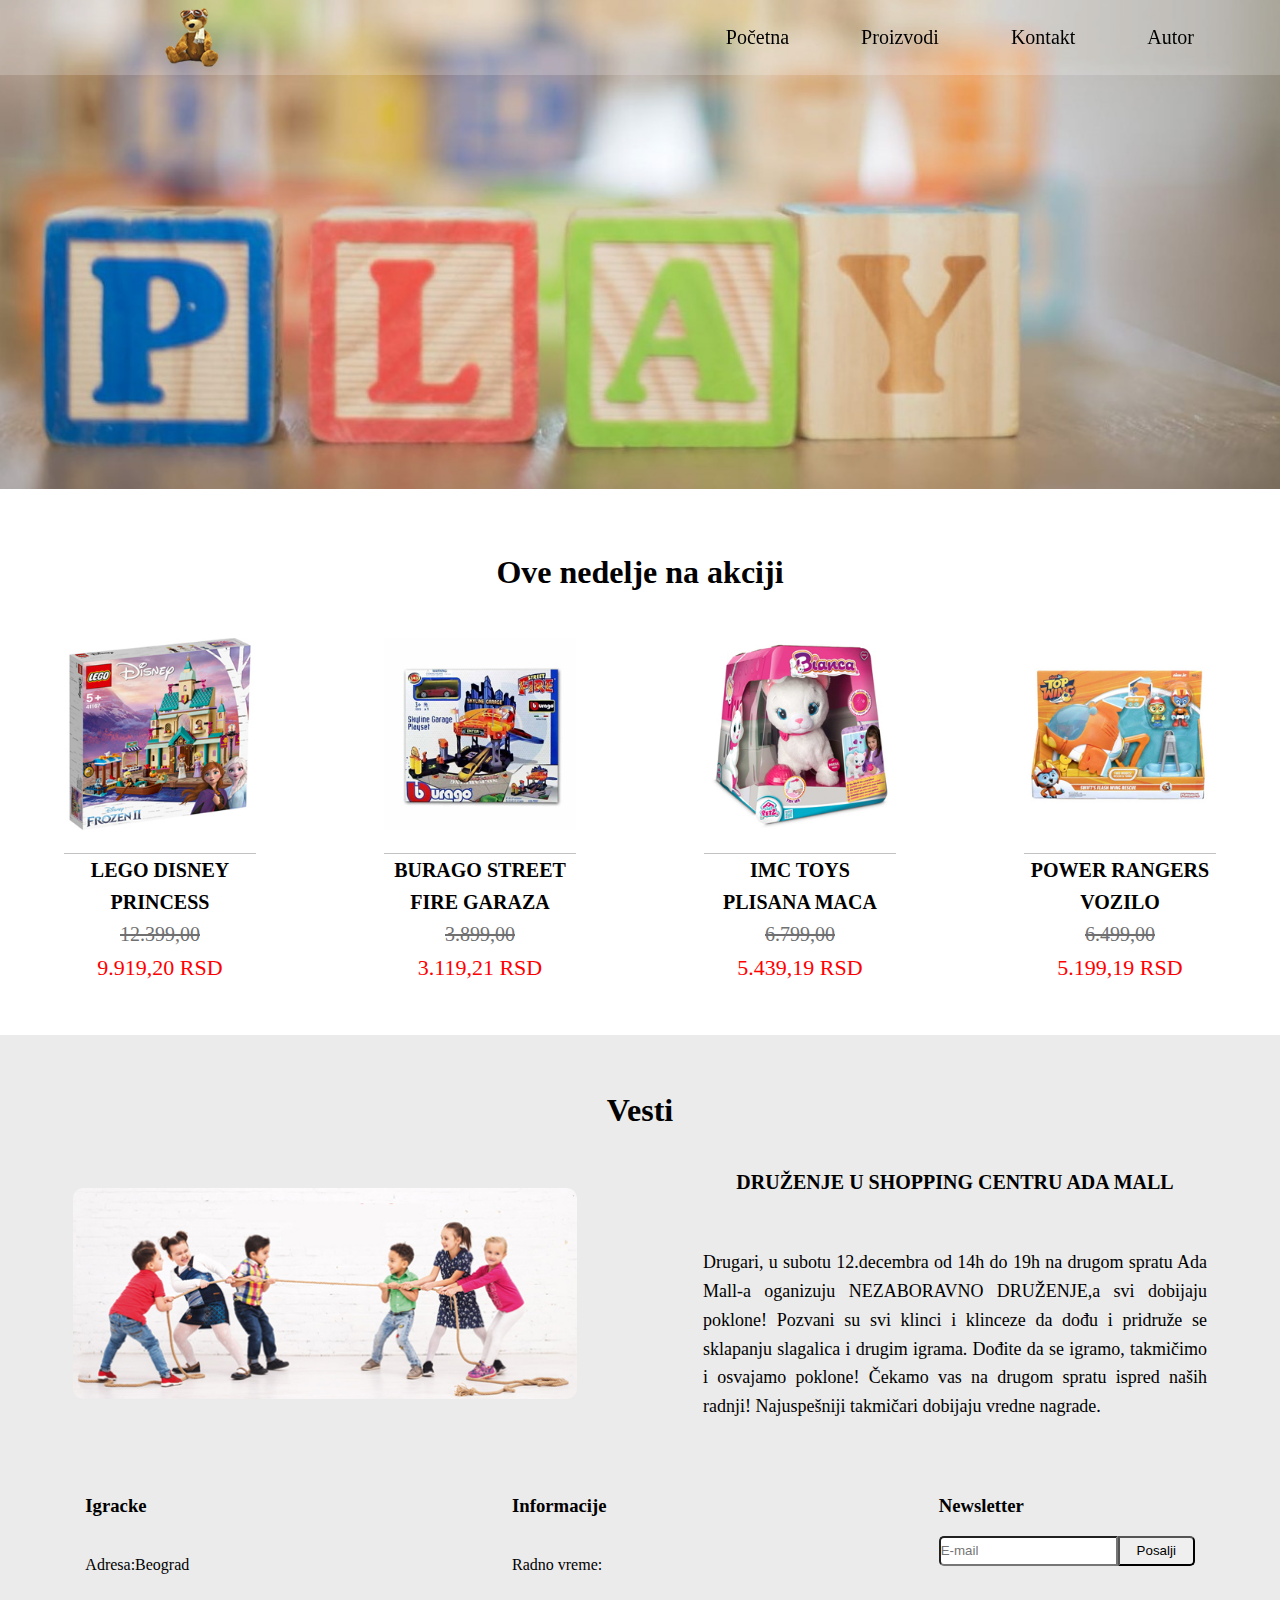
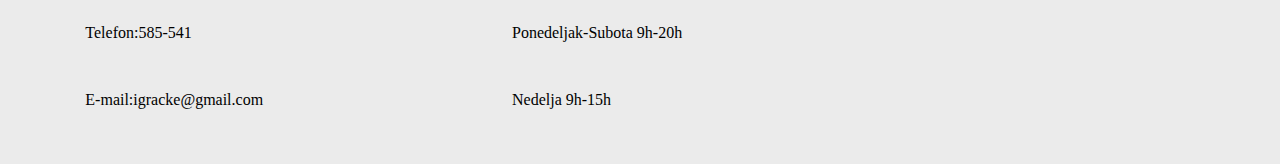
==== index.html @ faf62657 "novi sajt" ====
<!DOCTYPE html>
<html lang="en">
<head>
    <meta charset="UTF-8">
    <meta name="viewport" content="width=device-width, initial-scale=1.0">
    <meta http-equiv="X-UA-Compatible" content="ie=edge">
    <link rel="stylesheet" href="css/style.css" type="text/css">
    <link href="https://fonts.googleapis.com/css?family=Kalam&display=swap" rel="stylesheet">
    <link rel="stylesheet" href="https://use.fontawesome.com/releases/v5.8.1/css/all.css" integrity="sha384-50oBUHEmvpQ+1lW4y57PTFmhCaXp0ML5d60M1M7uH2+nqUivzIebhndOJK28anvf" crossorigin="anonymous"/>
    <title>Document</title>
</head>
<body>
    <header id="header">
    </header>
    <div id="slika">
    </div>
    <div id="akcija">
    </div>
    <div id="vesti">
    </div>
    <footer id="footer">
    </footer>

    <script src="js/jquery-3.4.1.min.js"></script>
    <script src="js/main.js" type="text/javascript"></script>
    <script src="js/akcija.js" type="text/javascript"></script>
</body>
</html>
---- css/style.css ----
*{
    margin: 0px;
    padding: 0px;
    box-sizing: border-box;
    line-height: 1.6;
}
h1{
    margin: 20px 0px;
}
h2{
    font-size: 20px;
}
p{
    font-size: 20px;
}
.pTag{
    text-decoration: line-through #707070;
    color: #707070;
}
.span{
    color: red;
    font-size: 22px;
}
header{
    width: 100%;
    display: flex;
    justify-content: space-between;
    align-items: center;
    position: fixed;
    background-color: rgba(255, 255, 255, 0.2);
    transition: 0.3s ease-out;
}

#logo{
    text-align: center;
    width: 30%;
}
nav{
    margin-right: 50px;
}
ul{
    display: flex;
    justify-content: space-around;
}
ul li{
    list-style-type: none;
    padding: 21px;
}
ul li a{
    text-decoration: none;
    padding: 15px;
    font-size: 20px;
    color: #000;
}
a{
    color: #000;
}
#meni li a{
    padding: 0px;
}
#meni{
    position: absolute;
    top: 74px;
    background-color: rgba(255, 255, 255, 0.2);
}
#lizapodmeni{
    position: relative;
}
.none{
    display: none;
}
.visible{
    display: block;
}
.scrolling{
    background-color: rgba(0, 0, 0, 0.7)!important;
    transition: 0.3s ease-out;
}
.scrollingA{
    color: #fff;
}
#slika img,.blok img{
    width: 100%;
}
#akcija,#bebe,#devojcice,#decaci,#drusigre{
    padding: 30px 0px;
    width: 100%;
    text-align: center;
}
#drzac{
    width: 100%;
    display: flex;
    justify-content: space-around;
    flex-wrap: wrap;
}
.blok{
    width: 15%;
    margin: 20px;
}
.blok img{
    margin-bottom: 15px;   
}
.blok h2{
    border-top: 1px solid #c2c2c2;
}
#vesti{
    text-align: center;
    background-color: rgba(0, 0, 0, 0.08);
    padding: 30px 0px;
}
#vesti h3{
    margin-bottom: 50px;
}
.vesti{
    display: flex;
    justify-content: space-around;
    align-items: center;
    padding: 10px;
}
.vesti p{
    text-align: justify;
    font-size: 18px;
}
.vesti h3{
    font-size: 20px;
    margin-bottom: 5px;
}
.vesti img, .tekstvesti{
    width: 40%;
    border-radius: 10px;
}
#footer{
    width: 100%;
    display: flex;
    justify-content: space-around;
    background-color: rgba(0, 0, 0, 0.08);
}
.footerB{
    padding: 30px 0px;
    width: 20%;
}
#footer ul{
    flex-direction: column;
}
#footer h3{
    margin-bottom: 10px;
}
#footer ul li{
    padding-left: 0px;
}
#news{
    width: 70%;
    border-radius: 5px 0px 0px 5px;
}
#posaljiN,#news{
    height: 30px;
}
#posaljiN{
    width: 30%;
    border-radius: 0px 5px 5px 0px;
}
#ul2 .fab{
    color: black;
}
#ul2{
    flex-direction: row!important;
    padding-top: 15px;
}
a .fab, .fa-bars{
    font-size: 40px; 
}

#treciD{
    margin: 15px 0px;
}

@media screen and (max-width:1000px){
    .blok{
        width: 30%;
    }
}

@media screen and (max-width:820px){
    .blok{
        width: 30%;
    }
    #footer{
        flex-wrap: wrap;
    }
    .footerB{
        width: 80%;
        text-align: center;
    }
    nav{
        display: none;
        position: absolute;
        top: 74px;
        right: -50px;
    }
    .hamburger{
        position: relative;
    }
    header{
        justify-content: space-around;
    }
    header div{
        display: block!important;
    }
    .fa-bars{
        font-size: 30px;
    }
    #logo{
        text-align: left;
    }
    .meniU{
        background-color: rgba(255, 255, 255, 0.2);
    }
    .meniU ul{
        flex-direction: column;
    }


    
    
}

@media screen and (max-width:480px){
    .blok{
        width: 70%;
    }
}
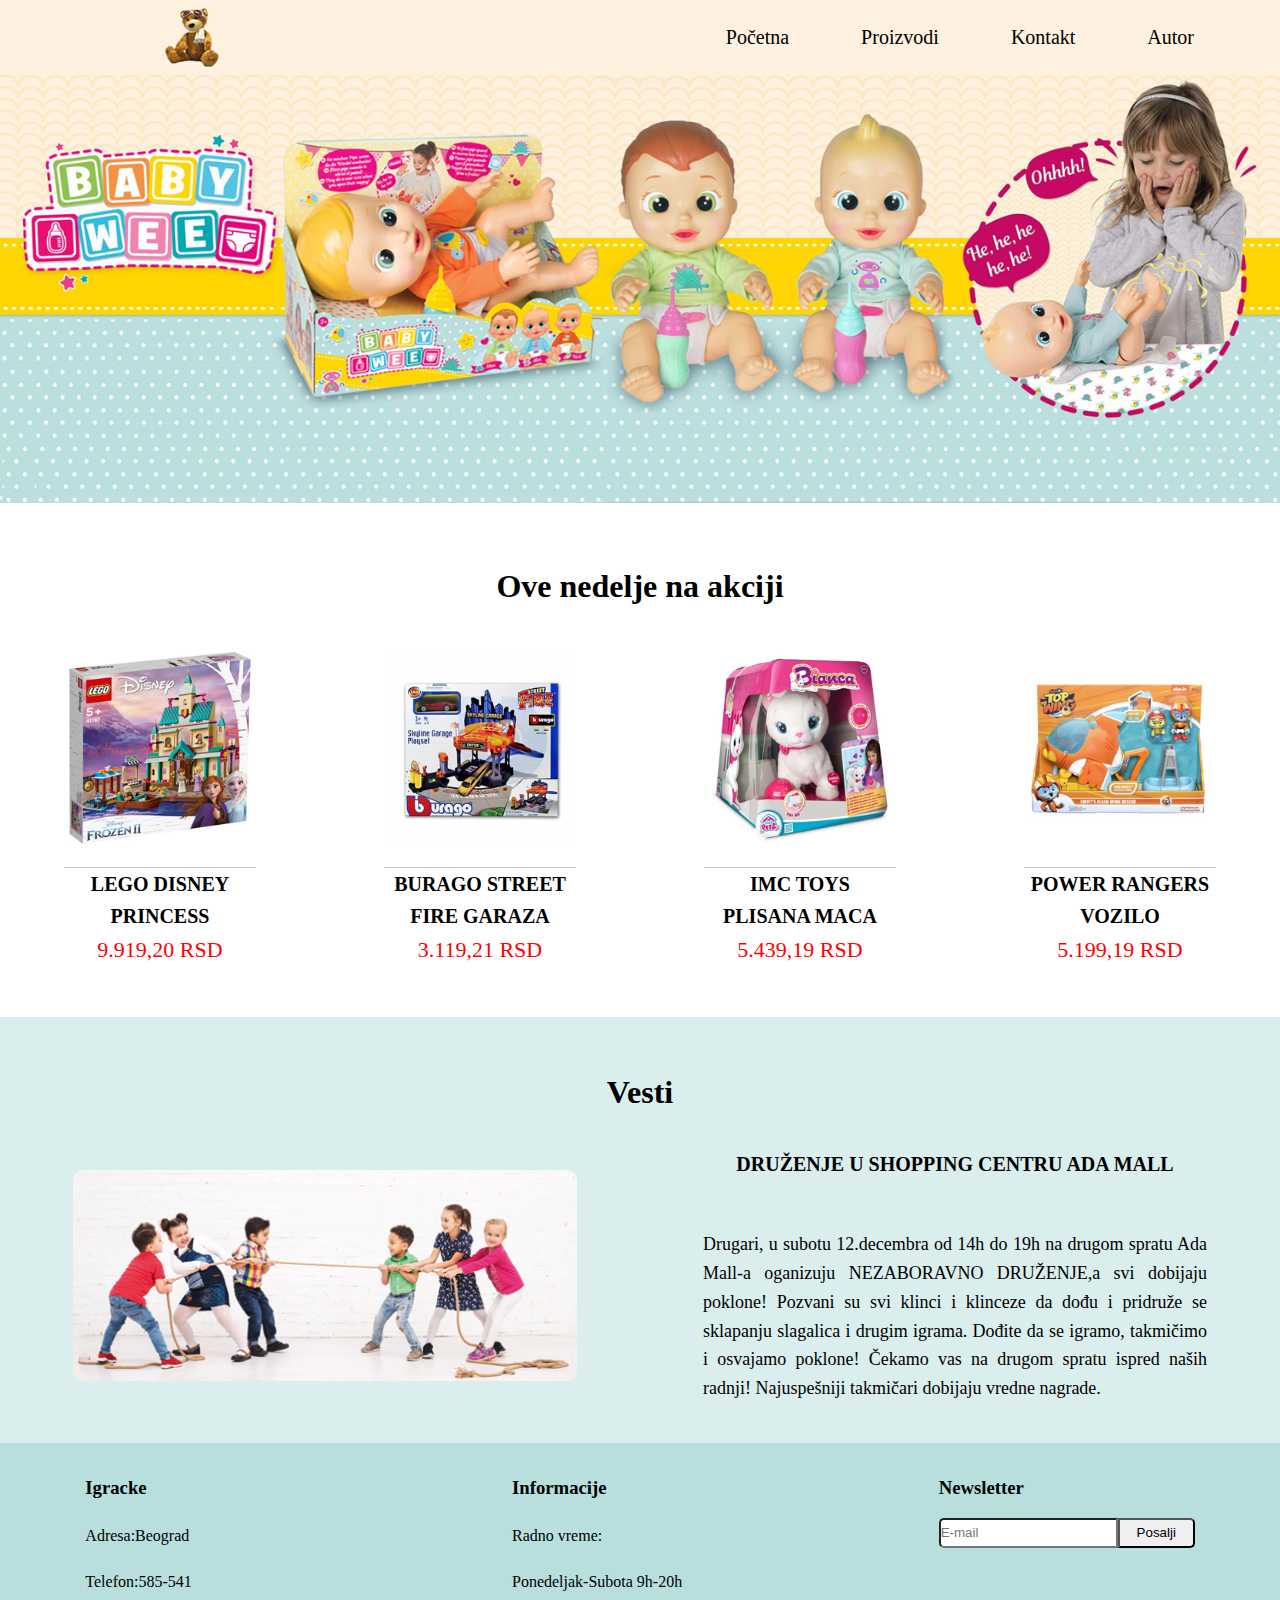
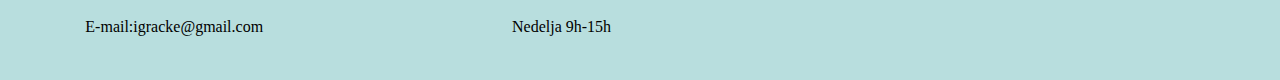
==== commit 7eaa4142: "promena meni" ====
--- a/index.html
+++ b/index.html
@@ -23,6 +23,5 @@
 
     <script src="js/jquery-3.4.1.min.js"></script>
     <script src="js/main.js" type="text/javascript"></script>
-    <script src="js/akcija.js" type="text/javascript"></script>
 </body>
 </html>--- a/css/style.css
+++ b/css/style.css
@@ -27,7 +27,7 @@
     justify-content: space-between;
     align-items: center;
     position: fixed;
-    background-color: rgba(255, 255, 255, 0.2);
+    background-color: #fef1df;
     transition: 0.3s ease-out;
 }
 
@@ -61,7 +61,7 @@
 #meni{
     position: absolute;
     top: 74px;
-    background-color: rgba(255, 255, 255, 0.2);
+    background-color: #fef1df;
 }
 #lizapodmeni{
     position: relative;
@@ -73,11 +73,11 @@
     display: block;
 }
 .scrolling{
-    background-color: rgba(0, 0, 0, 0.7)!important;
+    background-color: rgba(184, 222, 222, 1)!important;
     transition: 0.3s ease-out;
 }
-.scrollingA{
-    color: #fff;
+#slika img{
+    margin-top: 70px;
 }
 #slika img,.blok img{
     width: 100%;
@@ -105,7 +105,7 @@
 }
 #vesti{
     text-align: center;
-    background-color: rgba(0, 0, 0, 0.08);
+    background-color: rgba(184, 222, 222, 0.5);
     padding: 30px 0px;
 }
 #vesti h3{
@@ -114,6 +114,7 @@
 .vesti{
     display: flex;
     justify-content: space-around;
+    flex-wrap: wrap;
     align-items: center;
     padding: 10px;
 }
@@ -133,7 +134,7 @@
     width: 100%;
     display: flex;
     justify-content: space-around;
-    background-color: rgba(0, 0, 0, 0.08);
+    background-color: rgba(184, 222, 222, 1);
 }
 .footerB{
     padding: 30px 0px;
@@ -146,7 +147,7 @@
     margin-bottom: 10px;
 }
 #footer ul li{
-    padding-left: 0px;
+    padding: 10px 0px;
 }
 #news{
     width: 70%;
@@ -166,12 +167,18 @@
     flex-direction: row!important;
     padding-top: 15px;
 }
-a .fab, .fa-bars{
+a .fab{
+    font-size: 30px; 
+}
+.fa-bars{
     font-size: 40px; 
 }
 
 #treciD{
     margin: 15px 0px;
+}
+.bold{
+    font-weight: bold;
 }
 
 @media screen and (max-width:1000px){
@@ -181,6 +188,9 @@
 }
 
 @media screen and (max-width:820px){
+    #slika img{
+        margin-top: 0px;
+    }
     .blok{
         width: 30%;
     }
@@ -197,11 +207,15 @@
         top: 74px;
         right: -50px;
     }
+    #meni{
+        position: static;
+    }
     .hamburger{
         position: relative;
     }
     header{
         justify-content: space-around;
+        position: static;
     }
     header div{
         display: block!important;
@@ -213,19 +227,33 @@
         text-align: left;
     }
     .meniU{
-        background-color: rgba(255, 255, 255, 0.2);
+        background-color: #fef1df;
+        width: 100%;
+        text-align: center;
     }
     .meniU ul{
         flex-direction: column;
     }
-
-
-    
-    
+    .vesti img, .tekstvesti{
+        width: 80%;
+    }
+    #vesti h3{
+        margin: 25px;
+    }
+    header li, #meni li{
+        padding: 25px;
+    }
+    #lizapodmeni{
+        padding: 0px;
+    }
+    ul li a{
+        font-size: 25px;
+    }
+  
 }
 
 @media screen and (max-width:480px){
     .blok{
-        width: 70%;
-    }
-}
+        width: 60%;
+    }
+}
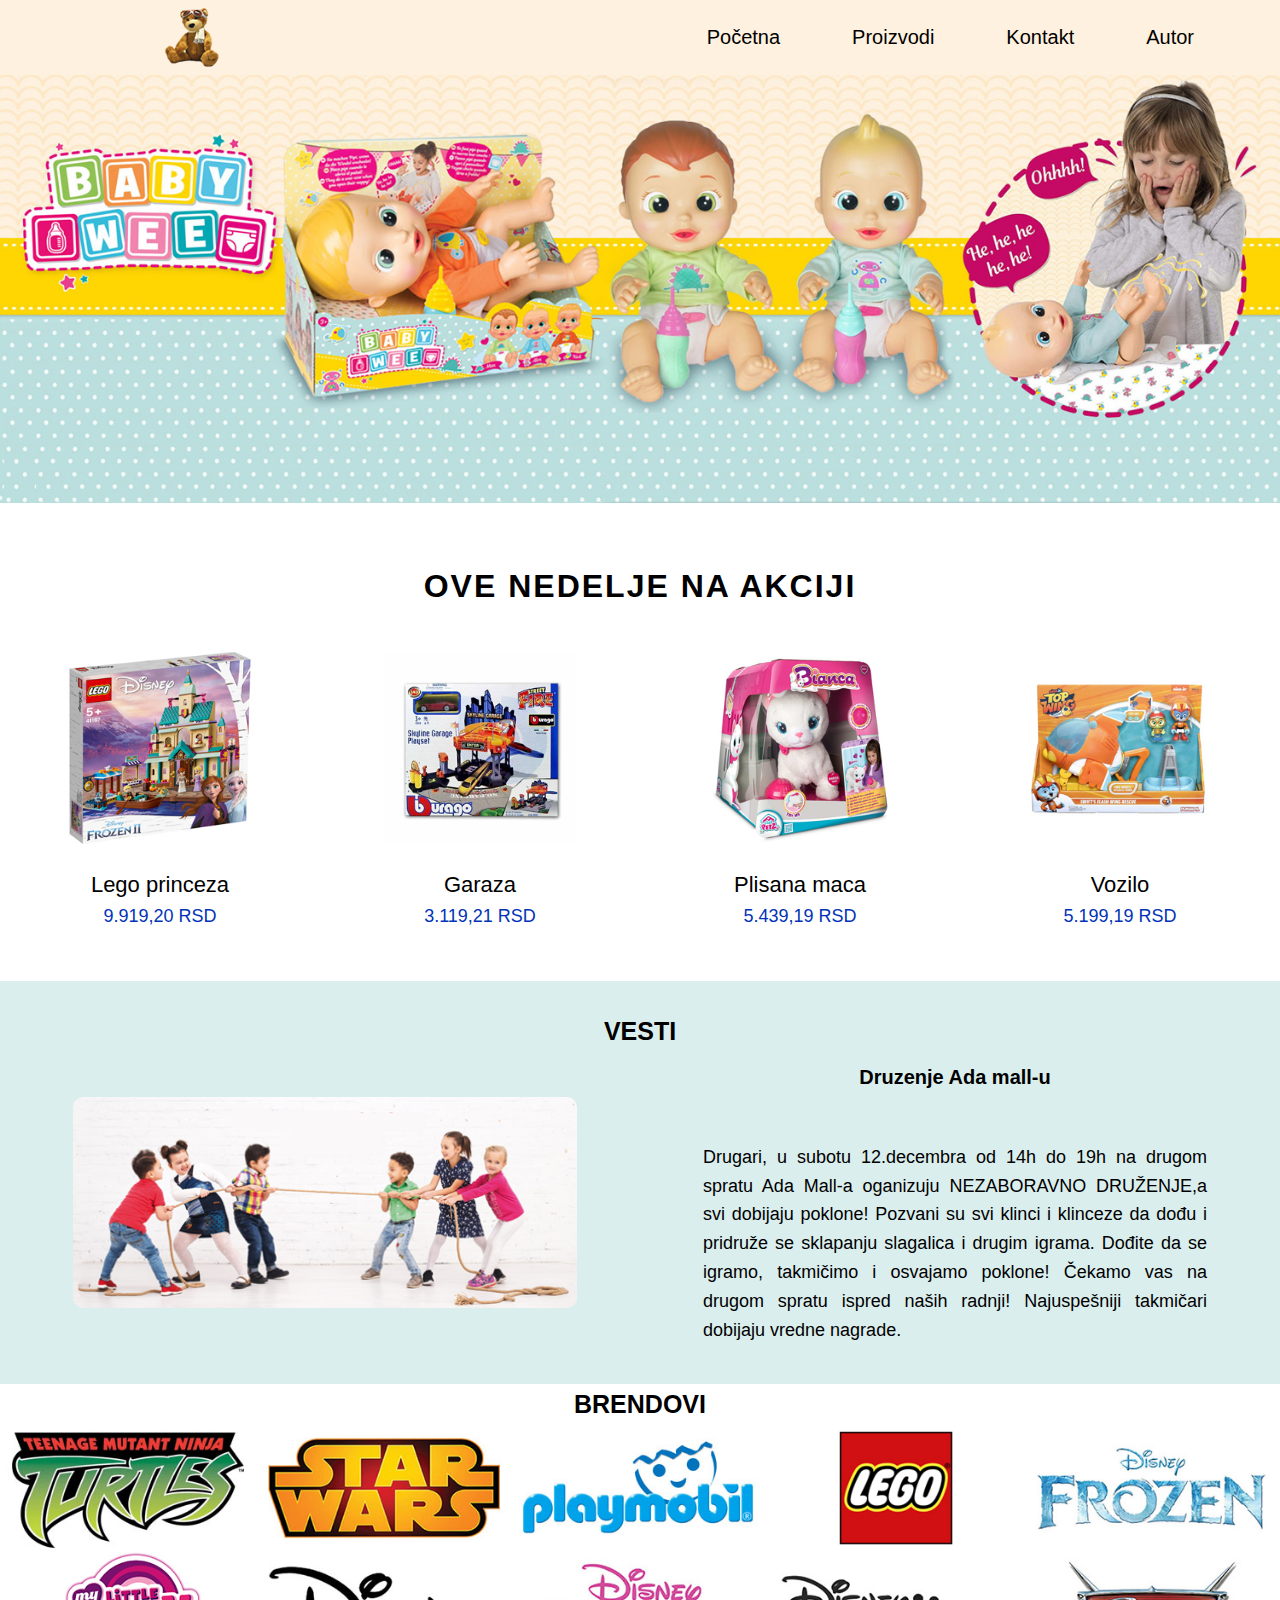
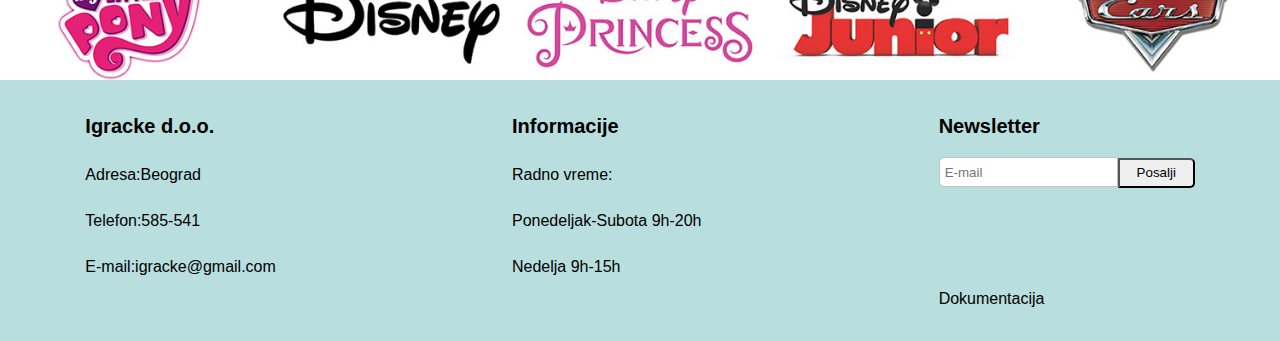
==== commit 72b2e628: "promena" ====
--- a/index.html
+++ b/index.html
@@ -18,6 +18,8 @@
     </div>
     <div id="vesti">
     </div>
+    <div id="plug">
+    </div>
     <footer id="footer">
     </footer>
 
--- a/css/style.css
+++ b/css/style.css
@@ -4,22 +4,32 @@
     box-sizing: border-box;
     line-height: 1.6;
 }
+body{
+    font-family: 'Roboto Condensed', sans-serif;
+}
 h1{
     margin: 20px 0px;
+    text-transform: uppercase;
+    text-align: center;
+    letter-spacing: 2px;
 }
 h2{
+    font-size: 25px;
+    text-transform: uppercase;
+}
+h3{
     font-size: 20px;
 }
 p{
-    font-size: 20px;
+    font-size: 22px;
 }
 .pTag{
     text-decoration: line-through #707070;
     color: #707070;
 }
 .span{
-    color: red;
-    font-size: 22px;
+    color: #0233b7;
+    font-size: 18px;
 }
 header{
     width: 100%;
@@ -47,13 +57,13 @@
     padding: 21px;
 }
 ul li a{
-    text-decoration: none;
     padding: 15px;
     font-size: 20px;
     color: #000;
 }
 a{
     color: #000;
+    text-decoration: none;
 }
 #meni li a{
     padding: 0px;
@@ -87,11 +97,14 @@
     width: 100%;
     text-align: center;
 }
-#drzac{
+.drzac{
     width: 100%;
     display: flex;
     justify-content: space-around;
     flex-wrap: wrap;
+}
+#plug img{
+    width: 20%;
 }
 .blok{
     width: 15%;
@@ -123,7 +136,6 @@
     font-size: 18px;
 }
 .vesti h3{
-    font-size: 20px;
     margin-bottom: 5px;
 }
 .vesti img, .tekstvesti{
@@ -152,6 +164,8 @@
 #news{
     width: 70%;
     border-radius: 5px 0px 0px 5px;
+    border: 1px solid #c2c2c2;
+    padding: 5px;
 }
 #posaljiN,#news{
     height: 30px;
@@ -180,6 +194,67 @@
 .bold{
     font-weight: bold;
 }
+#kontakt{
+    width: 100%;
+    display: flex;
+    justify-content: space-around;
+    align-items: center;
+    padding: 30px 0px;
+}
+.kontakt{
+    width: 35%;
+    margin-top: 20px;
+}
+.kontakt img{
+    border-radius: 5px;
+    width: 100%;
+}
+#imePrezime,#poruka{
+    width: 100%;
+}
+#telefon, #email{
+    width: 100%;
+}
+.kontakt input, textarea{
+    border: 1px solid #c2c2c2;
+    border-radius: 5px;
+    padding-left: 3px;
+}
+.kontakt input{
+    height: 40px;
+}
+textarea{
+    height: 80px;
+}
+#raspored{
+    display: flex;
+    justify-content: space-between;
+    margin-top: 6px;
+}
+.zalabele{
+    width: 45%;
+}
+#posalji{
+    width: 20%;
+}
+.greska{
+    border: 1px solid red!important;
+}
+.ispravno{
+    border: 1px solid green!important;
+}
+
+#autor{
+    width: 100%;
+    display: flex;
+    justify-content: space-around;
+    align-items: center;
+    padding: 30px 0px;
+}
+#plug{
+    text-align: center;
+}
+
 
 @media screen and (max-width:1000px){
     .blok{
@@ -249,6 +324,21 @@
     ul li a{
         font-size: 25px;
     }
+    #news{
+        width: 50%;
+    }
+    #posaljiN{
+        width: 20%;
+    }
+    #kontakt{
+        flex-direction: column;
+    }
+    .kontakt{
+        width: 70%;
+    }
+    #plug img{
+        width: 30%;
+    }
   
 }
 
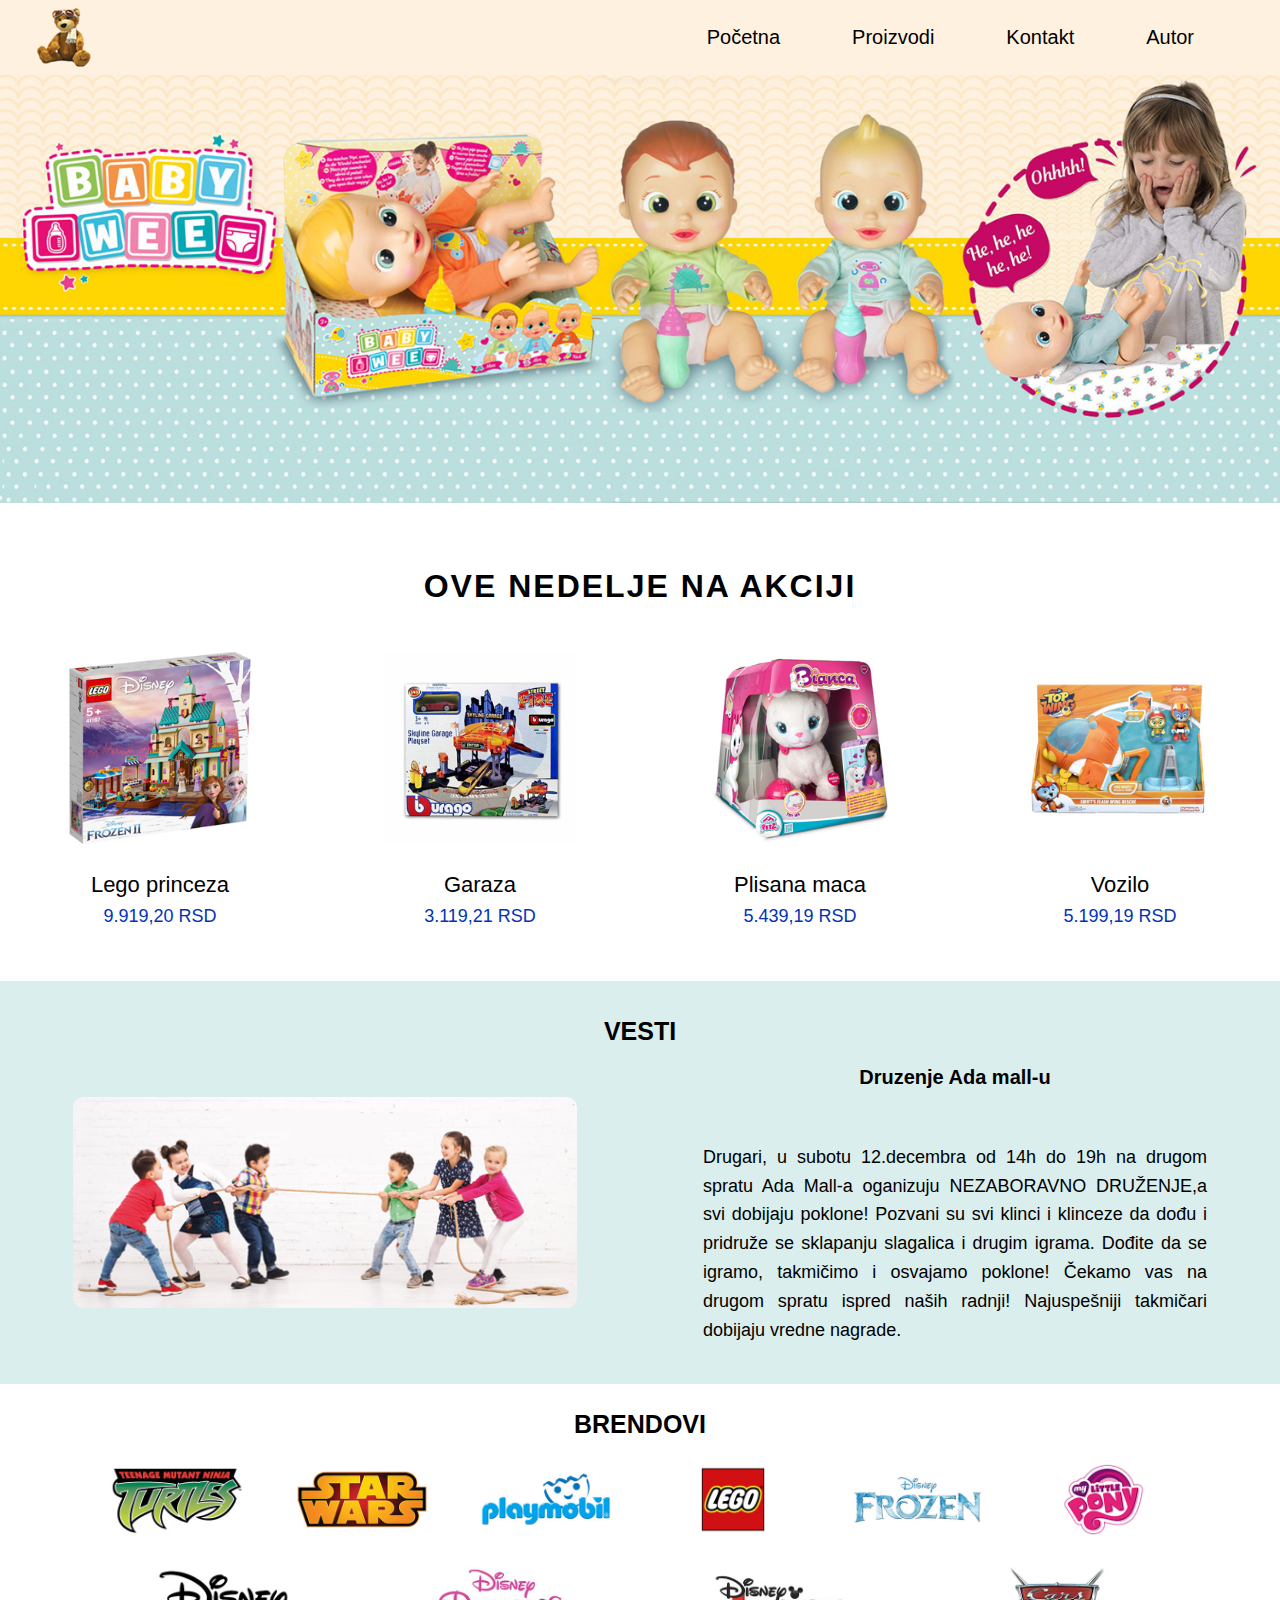
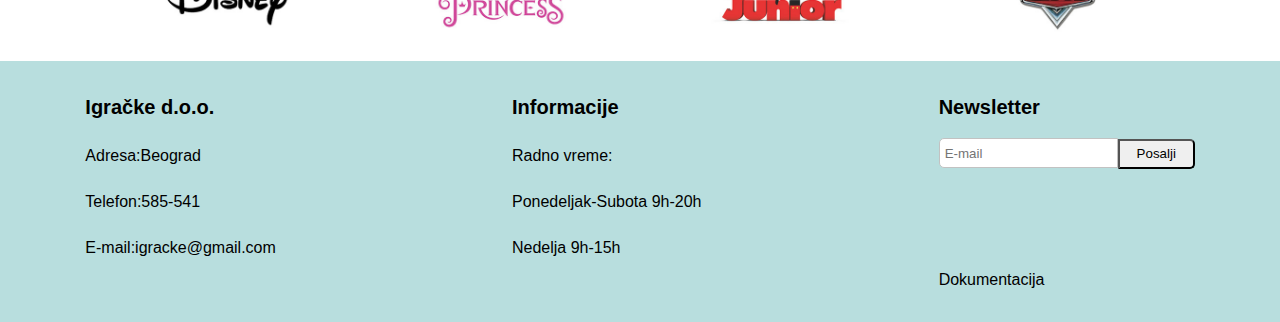
==== commit 605a1c89: "promena" ====
--- a/index.html
+++ b/index.html
@@ -7,7 +7,8 @@
     <link rel="stylesheet" href="css/style.css" type="text/css">
     <link href="https://fonts.googleapis.com/css?family=Kalam&display=swap" rel="stylesheet">
     <link rel="stylesheet" href="https://use.fontawesome.com/releases/v5.8.1/css/all.css" integrity="sha384-50oBUHEmvpQ+1lW4y57PTFmhCaXp0ML5d60M1M7uH2+nqUivzIebhndOJK28anvf" crossorigin="anonymous"/>
-    <title>Document</title>
+    <link rel="shortcut icon" href="img/logo.ico">
+    <title>Igračke</title>
 </head>
 <body>
     <header id="header">
--- a/css/style.css
+++ b/css/style.css
@@ -43,7 +43,7 @@
 
 #logo{
     text-align: center;
-    width: 30%;
+    width: 10%;
 }
 nav{
     margin-right: 50px;
@@ -103,8 +103,21 @@
     justify-content: space-around;
     flex-wrap: wrap;
 }
-#plug img{
-    width: 20%;
+#plug{
+    text-align: center;
+    width: 90%;
+    margin: 0px auto;
+    padding: 20px;
+}
+#plug h1{
+    margin: 20px;
+}
+.slicice{
+    width: 15%;
+    margin-top: 20px;
+}
+.slicice img{
+    width: 85%;
 }
 .blok{
     width: 15%;
@@ -251,14 +264,15 @@
     align-items: center;
     padding: 30px 0px;
 }
-#plug{
-    text-align: center;
-}
 
 
 @media screen and (max-width:1000px){
     .blok{
         width: 30%;
+    }
+    .slicice{
+        width: 20%;
+        margin: 10px;
     }
 }
 
@@ -289,8 +303,9 @@
         position: relative;
     }
     header{
-        justify-content: space-around;
+        justify-content: space-between;
         position: static;
+        padding: 0px 20px;
     }
     header div{
         display: block!important;
@@ -336,8 +351,14 @@
     .kontakt{
         width: 70%;
     }
-    #plug img{
-        width: 30%;
+    .zalabele{
+        width: 100%;
+    }
+    #raspored{
+        flex-direction: column;
+    }
+    .slicice{
+        width: 40%;
     }
   
 }
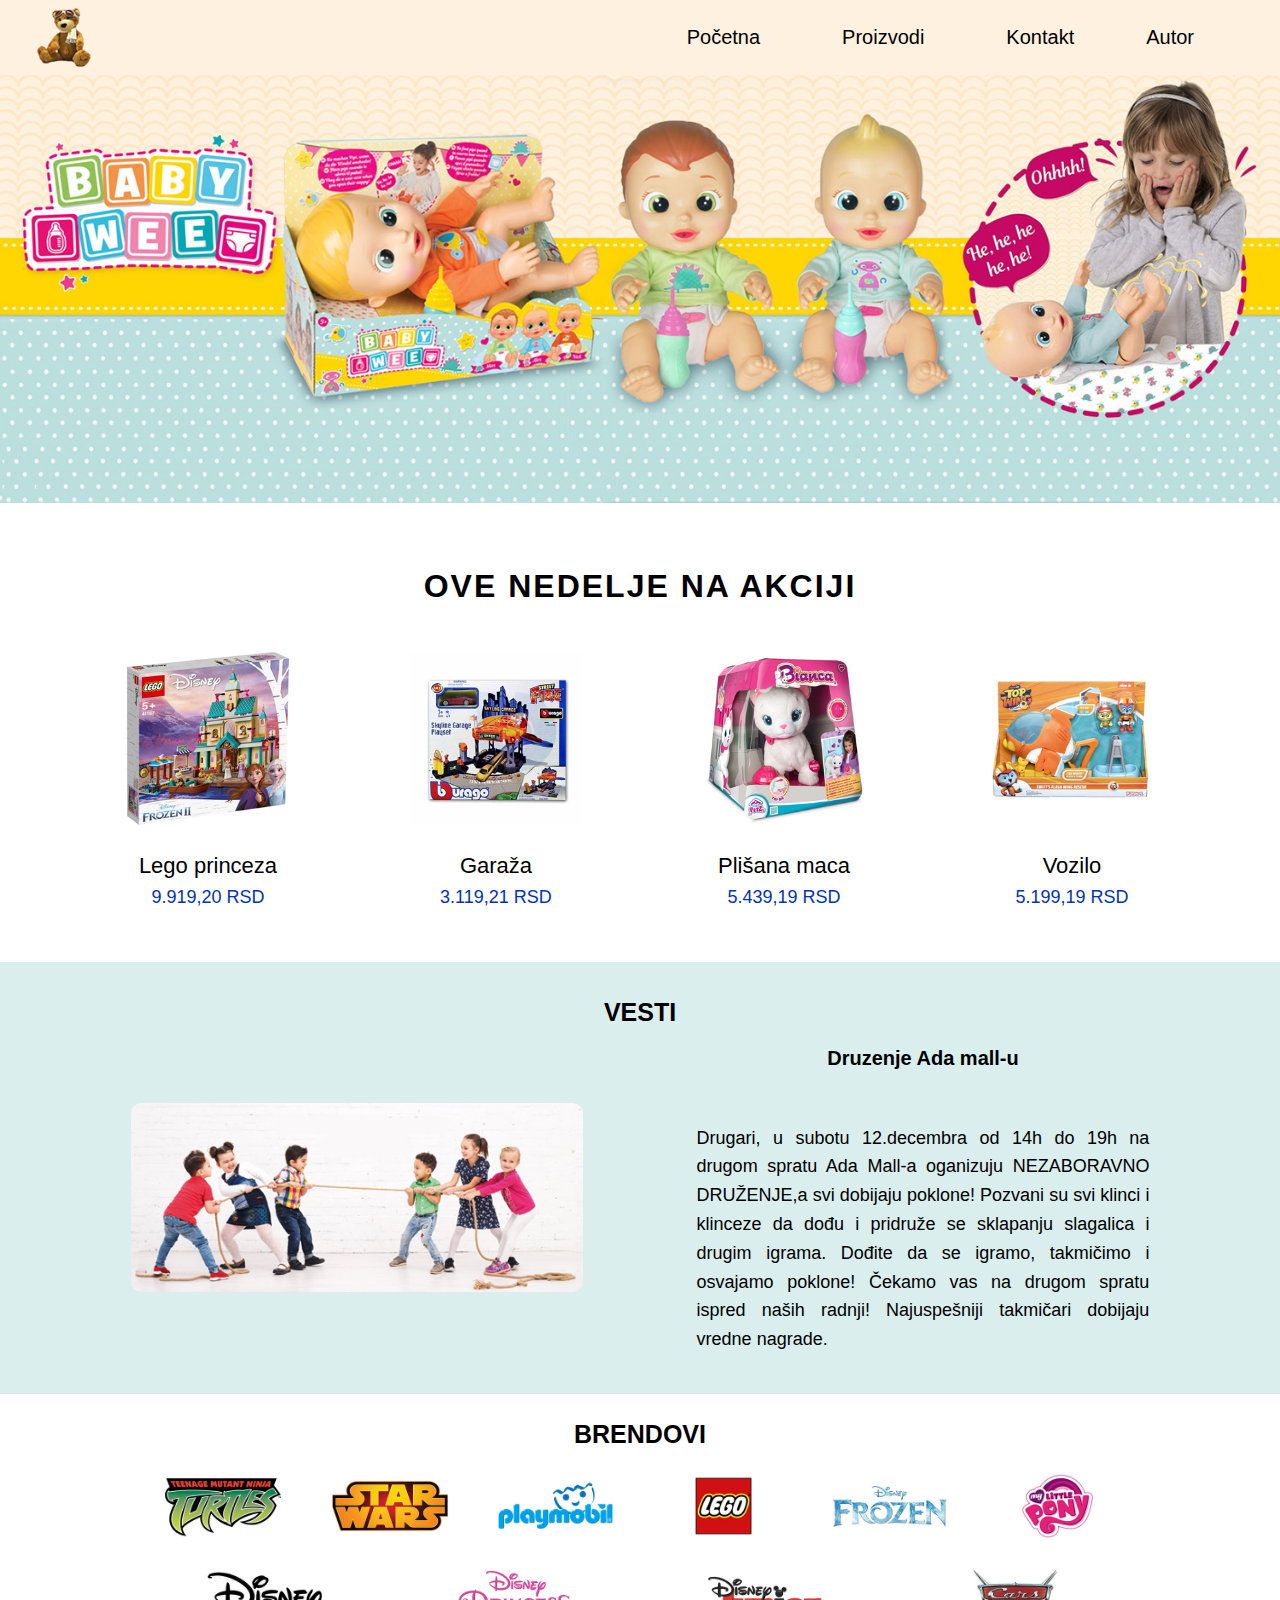
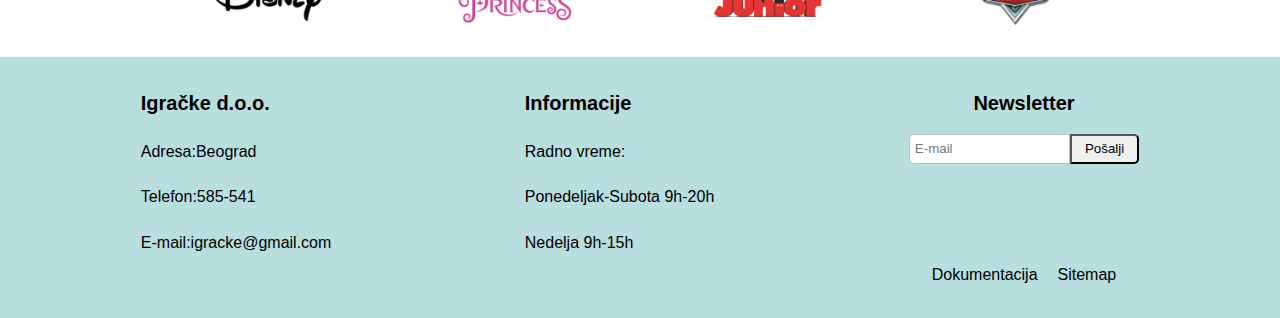
==== commit d1583f0a: "kraj" ====
--- a/index.html
+++ b/index.html
@@ -1,5 +1,5 @@
 <!DOCTYPE html>
-<html lang="en">
+<html lang="sr-Latn-RS">
 <head>
     <meta charset="UTF-8">
     <meta name="viewport" content="width=device-width, initial-scale=1.0">
@@ -9,6 +9,10 @@
     <link rel="stylesheet" href="https://use.fontawesome.com/releases/v5.8.1/css/all.css" integrity="sha384-50oBUHEmvpQ+1lW4y57PTFmhCaXp0ML5d60M1M7uH2+nqUivzIebhndOJK28anvf" crossorigin="anonymous"/>
     <link rel="shortcut icon" href="img/logo.ico">
     <title>Igračke</title>
+    <meta name="author" content="Milica Jovanović"/>
+	<meta name="description" content="Igračke za decu, najveći izbor na jednom mestu: kreativne i edukativne igracke, društvene igre, najlepše lutke i akcione figure, velike radionice sa alatom i kuhinje, makete automobila i aviona, LEGO kockice, prve igračke za bebe,... baš sve decije igračke."/>
+	<meta name="keywords" content="Igračke, Devojčicice, Dečaci, Bebe, Društvene igre"/>
+
 </head>
 <body>
     <header id="header">
--- a/css/style.css
+++ b/css/style.css
@@ -92,17 +92,20 @@
 #slika img,.blok img{
     width: 100%;
 }
-#akcija,#bebe,#devojcice,#decaci,#drusigre{
+#akcija,#bebe,#devojcice,#decaci,#drusigre, #autor{
     padding: 30px 0px;
     width: 100%;
     text-align: center;
+    margin: 0px auto;
 }
 .drzac{
-    width: 100%;
+    width: 90%;
     display: flex;
     justify-content: space-around;
     flex-wrap: wrap;
-}
+    margin: 0px auto;
+}
+
 #plug{
     text-align: center;
     width: 90%;
@@ -143,6 +146,8 @@
     flex-wrap: wrap;
     align-items: center;
     padding: 10px;
+    width: 90%;
+    margin: 0px auto;
 }
 .vesti p{
     text-align: justify;
@@ -156,14 +161,15 @@
     border-radius: 10px;
 }
 #footer{
-    width: 100%;
-    display: flex;
-    justify-content: space-around;
     background-color: rgba(184, 222, 222, 1);
+    
 }
 .footerB{
     padding: 30px 0px;
     width: 20%;
+}
+.footerB:nth-child(3){
+    text-align: center;
 }
 #footer ul{
     flex-direction: column;
@@ -192,6 +198,7 @@
 }
 #ul2{
     flex-direction: row!important;
+    justify-content: center;
     padding-top: 15px;
 }
 a .fab{
@@ -238,6 +245,7 @@
 }
 textarea{
     height: 80px;
+    resize: vertical;
 }
 #raspored{
     display: flex;
@@ -257,12 +265,18 @@
     border: 1px solid green!important;
 }
 
-#autor{
-    width: 100%;
-    display: flex;
-    justify-content: space-around;
+#autor .drzac{
     align-items: center;
-    padding: 30px 0px;
+}
+.slikaja{
+    width: 30%;
+}
+.slikaja img{
+    width: 100%;
+}
+
+a[href="#"],a[href="sitemap.xml"]{
+    margin: 10px;
 }
 
 
@@ -330,11 +344,8 @@
     #vesti h3{
         margin: 25px;
     }
-    header li, #meni li{
-        padding: 25px;
-    }
-    #lizapodmeni{
-        padding: 0px;
+    header li{
+        padding: 15px;
     }
     ul li a{
         font-size: 25px;
@@ -359,6 +370,9 @@
     }
     .slicice{
         width: 40%;
+    }
+    .slikaja{
+        width: 60%;
     }
   
 }
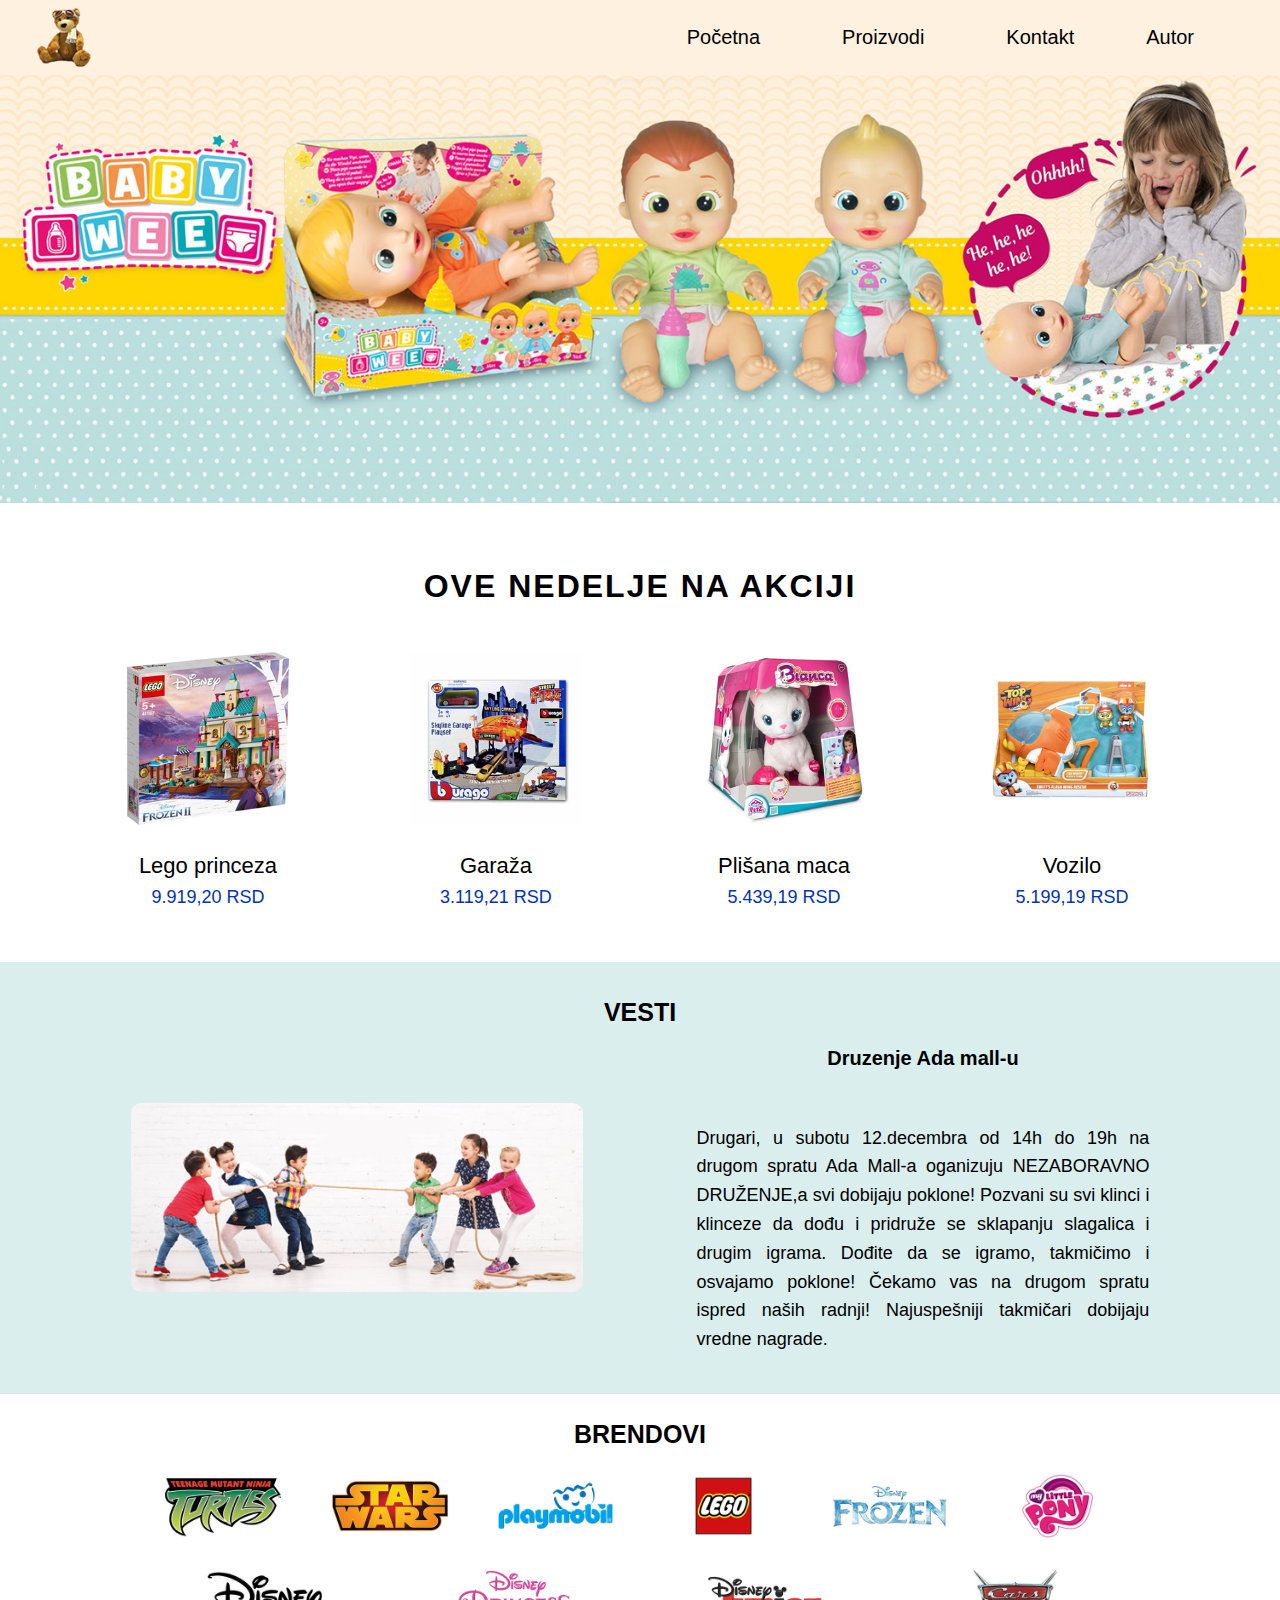
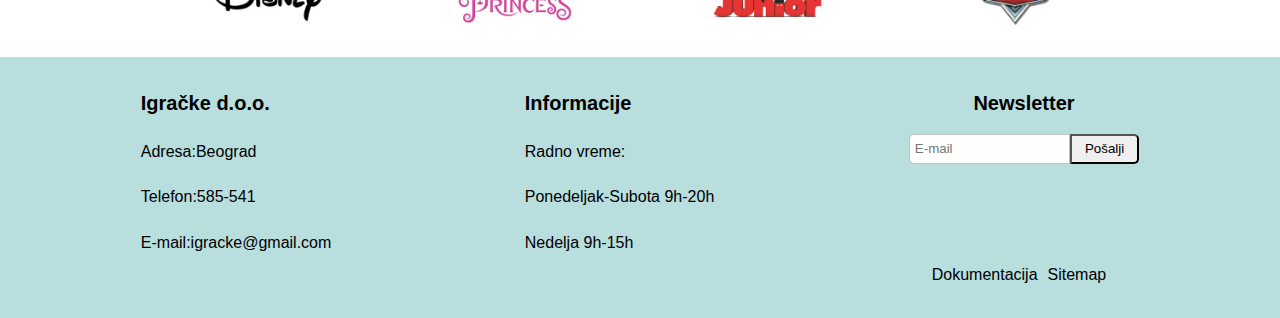
==== commit 1f8b2c4d: "promena" ====
--- a/index.html
+++ b/index.html
@@ -4,14 +4,15 @@
     <meta charset="UTF-8">
     <meta name="viewport" content="width=device-width, initial-scale=1.0">
     <meta http-equiv="X-UA-Compatible" content="ie=edge">
-    <link rel="stylesheet" href="css/style.css" type="text/css">
+    <link rel="stylesheet" href="css/style.min.css" type="text/css">
     <link href="https://fonts.googleapis.com/css?family=Kalam&display=swap" rel="stylesheet">
     <link rel="stylesheet" href="https://use.fontawesome.com/releases/v5.8.1/css/all.css" integrity="sha384-50oBUHEmvpQ+1lW4y57PTFmhCaXp0ML5d60M1M7uH2+nqUivzIebhndOJK28anvf" crossorigin="anonymous"/>
     <link rel="shortcut icon" href="img/logo.ico">
     <title>Igračke</title>
     <meta name="author" content="Milica Jovanović"/>
 	<meta name="description" content="Igračke za decu, najveći izbor na jednom mestu: kreativne i edukativne igracke, društvene igre, najlepše lutke i akcione figure, velike radionice sa alatom i kuhinje, makete automobila i aviona, LEGO kockice, prve igračke za bebe,... baš sve decije igračke."/>
-	<meta name="keywords" content="Igračke, Devojčicice, Dečaci, Bebe, Društvene igre"/>
+    <meta name="keywords" content="Igračke, Devojčicice, Dečaci, Bebe, Društvene igre"/>
+
 
 </head>
 <body>
@@ -24,11 +25,12 @@
     <div id="vesti">
     </div>
     <div id="plug">
+        <div id="lightSlider"></div>
     </div>
     <footer id="footer">
     </footer>
 
     <script src="js/jquery-3.4.1.min.js"></script>
-    <script src="js/main.js" type="text/javascript"></script>
+    <script src="js/main.min.js" type="text/javascript"></script>
 </body>
 </html>--- a/css/style.min.css
+++ b/css/style.min.css
@@ -0,0 +1 @@
+*{margin:0;padding:0;box-sizing:border-box;line-height:1.6}body{font-family:'Roboto Condensed',sans-serif}h1{margin:20px 0;text-transform:uppercase;text-align:center;letter-spacing:2px}h2{font-size:25px;text-transform:uppercase}h3{font-size:20px}p{font-size:22px}.pTag{text-decoration:line-through #707070;color:#707070}.span{color:#0233b7;font-size:18px}header{width:100%;display:flex;justify-content:space-between;align-items:center;position:fixed;background-color:#fef1df;transition:.3s ease-out}#logo{text-align:center;width:10%}nav{margin-right:50px}ul{display:flex;justify-content:space-around}ul li{list-style-type:none;padding:21px}ul li a{padding:15px;font-size:20px;color:#000}a{color:#000;text-decoration:none}#meni li a{padding:0}#meni{position:absolute;top:74px;background-color:#fef1df}#lizapodmeni{position:relative}.none{display:none}.visible{display:block}.scrolling{background-color:rgba(184,222,222,1)!important;transition:.3s ease-out}#slika img{margin-top:70px}#slika img,.blok img{width:100%}#akcija,#autor,#bebe,#decaci,#devojcice,#drusigre{padding:30px 0;width:100%;text-align:center;margin:0 auto}.drzac{width:90%;display:flex;justify-content:space-around;flex-wrap:wrap;margin:0 auto}#plug{text-align:center;width:90%;margin:0 auto;padding:20px}#plug h1{margin:20px}.slicice{width:15%;margin-top:20px}.slicice img{width:85%}.blok{width:15%;margin:20px}.blok img{margin-bottom:15px}.blok h2{border-top:1px solid #c2c2c2}#vesti{text-align:center;background-color:rgba(184,222,222,.5);padding:30px 0}#vesti h3{margin-bottom:50px}.vesti{display:flex;justify-content:space-around;flex-wrap:wrap;align-items:center;padding:10px;width:90%;margin:0 auto}.vesti p{text-align:justify;font-size:18px}.vesti h3{margin-bottom:5px}.tekstvesti,.vesti img{width:40%;border-radius:10px}#footer{background-color:rgba(184,222,222,1)}.footerB{padding:30px 0;width:20%}.footerB:nth-child(3){text-align:center}#footer ul{flex-direction:column}#footer h3{margin-bottom:10px}#footer ul li{padding:10px 0}#news{width:70%;border-radius:5px 0 0 5px;border:1px solid #c2c2c2;padding:5px}#news,#posaljiN{height:30px}#posaljiN{width:30%;border-radius:0 5px 5px 0}#ul2 .fab{color:#000}#ul2{flex-direction:row!important;justify-content:center;padding-top:15px}a .fab{font-size:30px}.fa-bars{font-size:40px}#treciD{margin:15px 0}.bold{font-weight:700}#kontakt{width:100%;display:flex;justify-content:space-around;align-items:center;padding:30px 0}.kontakt{width:35%;margin-top:20px}.kontakt img{border-radius:5px;width:100%}#imePrezime,#poruka{width:100%}#email,#telefon{width:100%}.kontakt input,textarea{border:1px solid #c2c2c2;border-radius:5px;padding-left:3px}.kontakt input{height:40px}textarea{height:80px;resize:vertical}#raspored{display:flex;justify-content:space-between;margin-top:6px}.zalabele{width:45%}#posalji{width:20%}.greska{border:1px solid red!important}.ispravno{border:1px solid green!important}#autor .drzac{align-items:center}.slikaja{width:30%}.slikaja img{width:100%}a[href="#"],a[href="sitemap.xml"]{margin:10px}@media screen and (max-width:1000px){.blok{width:30%}.slicice{width:20%;margin:10px}}@media screen and (max-width:820px){#slika img{margin-top:0}.blok{width:30%}#footer{flex-wrap:wrap}.footerB{width:80%;text-align:center}nav{display:none;position:absolute;top:74px;right:-50px}#meni{position:static}.hamburger{position:relative}header{justify-content:space-between;position:static;padding:0 20px}header div{display:block!important}.fa-bars{font-size:30px}#logo{text-align:left}.meniU{background-color:#fef1df;width:100%;text-align:center}.meniU ul{flex-direction:column}.tekstvesti,.vesti img{width:80%}#vesti h3{margin:25px}header li{padding:15px}ul li a{font-size:25px}#news{width:50%}#posaljiN{width:20%}#kontakt{flex-direction:column}.kontakt{width:70%}.zalabele{width:100%}#raspored{flex-direction:column}.slicice{width:40%}.slikaja{width:60%}}@media screen and (max-width:480px){.blok{width:60%}}